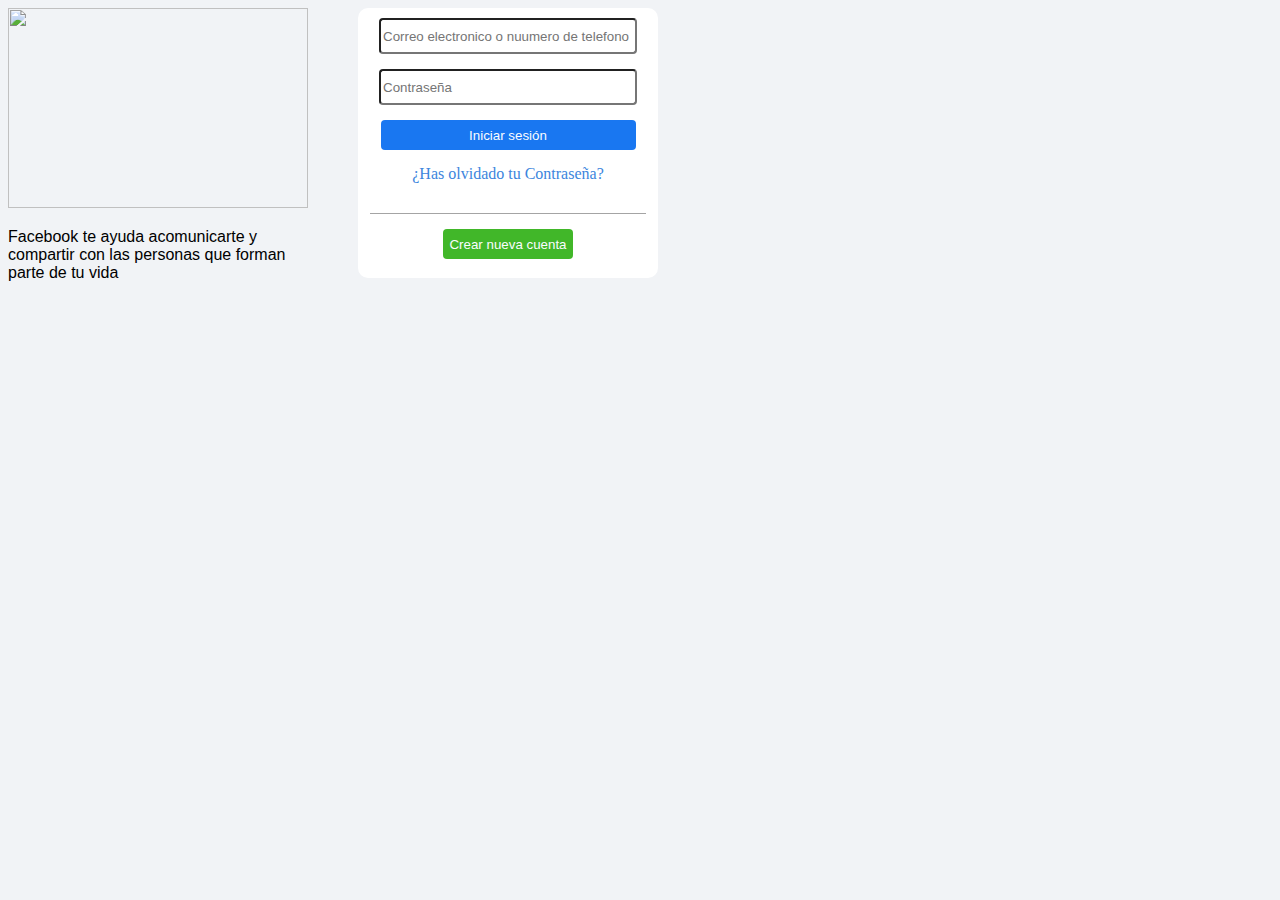
==== index.html @ ea8cef2d "cambio de nombre" ====
<!DOCTYPE html>
<html lang="es">

<head>
    <meta charset="UTF-8">
    <meta name="viewport" content="width=device-width, initial-scale=1.0">
    <title>Document</title>
    <link rel="stylesheet" href="CSS/style.css">
</head>

<body class="body">
    <section class="grid">
        <div>
        <img class="imagen" src="https://1000marcas.net/wp-content/uploads/2019/12/Facebook-Logo.png" alt="">
        <p>Facebook te ayuda acomunicarte y compartir con las personas que forman parte de tu vida</p>
        </div>
        <form class="form" action="formulario">
            <legend>
                <div class="contenedor-campos"> <!-- Contenedor para los campos del formulario -->
                    <div> <!-- Campo individual del formulario -->
                        <input class="input-text" type="text" placeholder="Correo electronico o nuumero de telefono">
                        <!-- Campo de entrada para el nombre -->
                    </div> <!-- Fin del campo individual del formulario -->
                </div>
                <div class="contenedor-campos"> <!-- Contenedor para los campos del formulario -->
                    <div> <!-- Campo individual del formulario -->
                        <input class="input-text" type="text" placeholder="Contraseña">
                        <!-- Campo de entrada para el nombre -->
                    </div> <!-- Fin del campo individual del formulario -->
                </div>
                <button class="boton1">Iniciar sesión</button>
                <div class="link">
                    <a href="">¿Has olvidado tu Contraseña?</a>
                </div>
                <div class="botonabajo">
                    <button class="boton2">Crear nueva cuenta</button>
                </div>
            </legend>
        </form>
    </section>
</body>

</html>
---- CSS/style.css ----
.body{
   background-color: #f1f3f6; 
}
.imagen{
    width: 300px;
    height: 200px;
}

.grid{
    display: grid;
    grid-template-columns: 1fr 1fr; /* Dos columnas de igual tamaño */
    width: 500px;
}
.form{
    width: 280px;
    height: 250px;
    background-color: #ffffff;
    margin-left: 50px;
    padding: 10px;
    border-radius: 10px;
    text-align: center;
}

.link a{
    text-decoration: none;
    color: #3c85dd;
    border-radius: 2px;
}

.boton1{
    background-color: #1977f1;
    color: #fafcff;
    border-radius: 4px;
    width: 255px;
    height: 30px;
    margin-bottom: 15px;
    border: none;
}

.boton2{
    margin-top: 15px;
    background-color: #41b729;
    color: #fafcff;
    height: 30px;
    border-radius: 4px;
    border: none;
}
.contenedor-campos
{
    margin-bottom: 15px;
    border: none;

}

.contenedor-campos input{
    width: 250px;
    height: 30px;
    border-radius: 4px;
}
.botonabajo{
    margin-top: 30px;
    height: 50px;
    border-top: 1px solid #a4a4a4;
}
p{
    font-family: Arial, Helvetica, sans-serif;
}
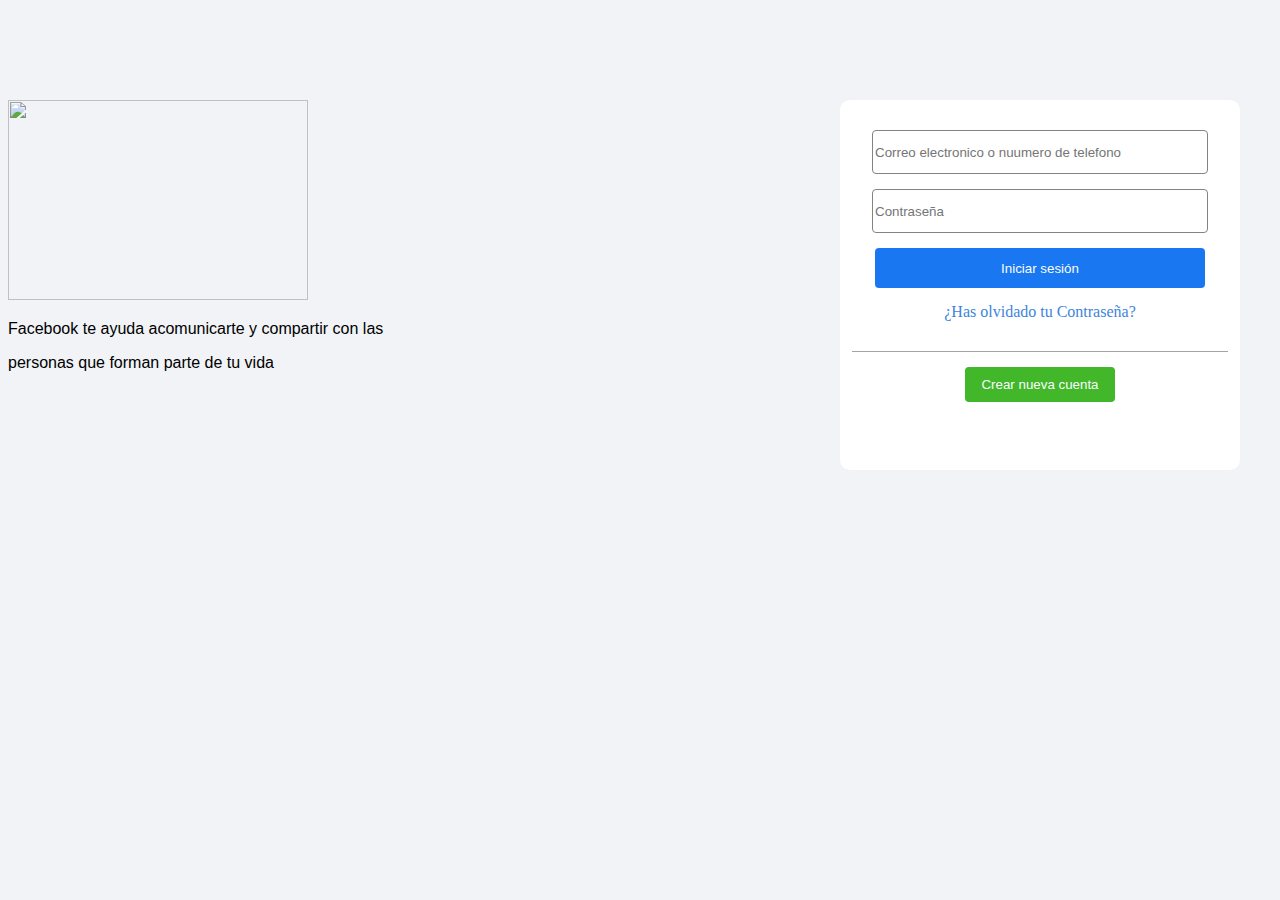
==== commit 16c3d096: "cambios" ====
--- a/index.html
+++ b/index.html
@@ -9,35 +9,40 @@
 </head>
 
 <body class="body">
-    <section class="grid">
-        <div>
-        <img class="imagen" src="https://1000marcas.net/wp-content/uploads/2019/12/Facebook-Logo.png" alt="">
-        <p>Facebook te ayuda acomunicarte y compartir con las personas que forman parte de tu vida</p>
-        </div>
-        <form class="form" action="formulario">
-            <legend>
-                <div class="contenedor-campos"> <!-- Contenedor para los campos del formulario -->
-                    <div> <!-- Campo individual del formulario -->
-                        <input class="input-text" type="text" placeholder="Correo electronico o nuumero de telefono">
-                        <!-- Campo de entrada para el nombre -->
-                    </div> <!-- Fin del campo individual del formulario -->
-                </div>
-                <div class="contenedor-campos"> <!-- Contenedor para los campos del formulario -->
-                    <div> <!-- Campo individual del formulario -->
-                        <input class="input-text" type="text" placeholder="Contraseña">
-                        <!-- Campo de entrada para el nombre -->
-                    </div> <!-- Fin del campo individual del formulario -->
-                </div>
-                <button class="boton1">Iniciar sesión</button>
-                <div class="link">
-                    <a href="">¿Has olvidado tu Contraseña?</a>
-                </div>
-                <div class="botonabajo">
-                    <button class="boton2">Crear nueva cuenta</button>
-                </div>
-            </legend>
-        </form>
-    </section>
+    <div class="centro">
+        <section class="grid">
+            <div>
+                <img class="imagen" src="https://1000marcas.net/wp-content/uploads/2019/12/Facebook-Logo.png" alt="">
+                <p>Facebook te ayuda acomunicarte y compartir con las <p>personas que forman parte de tu vida</p></p>
+            </div>
+            <form class="form" action="formulario">
+                <legend>
+                    <div class="escritura">
+                        <div class="contenedor-campos"> <!-- Contenedor para los campos del formulario -->
+                            <div> <!-- Campo individual del formulario -->
+                                <input class="input-text" type="text"
+                                    placeholder="Correo electronico o nuumero de telefono">
+                                <!-- Campo de entrada para el nombre -->
+                            </div> <!-- Fin del campo individual del formulario -->
+                        </div>
+                        <div class="contenedor-campos"> <!-- Contenedor para los campos del formulario -->
+                            <div> <!-- Campo individual del formulario -->
+                                <input class="input-text" type="text" placeholder="Contraseña">
+                                <!-- Campo de entrada para el nombre -->
+                            </div> <!-- Fin del campo individual del formulario -->
+                        </div>
+                    </div>
+                    <button class="boton1">Iniciar sesión</button>
+                    <div class="link">
+                        <a href="">¿Has olvidado tu Contraseña?</a>
+                    </div>
+                    <div class="botonabajo">
+                        <button class="boton2">Crear nueva cuenta</button>
+                    </div>
+                </legend>
+            </form>
+        </section>
+    </div>
 </body>
 
 </html>--- a/CSS/style.css
+++ b/CSS/style.css
@@ -5,17 +5,20 @@
     width: 300px;
     height: 200px;
 }
-
+.p{
+    text-align: justify;
+    margin-bottom: 0;
+}
 .grid{
     display: grid;
     grid-template-columns: 1fr 1fr; /* Dos columnas de igual tamaño */
-    width: 500px;
+    justify-content: space-between
 }
 .form{
-    width: 280px;
-    height: 250px;
+    width: 380px;
+    height: 350px;
     background-color: #ffffff;
-    margin-left: 50px;
+    margin-left: 200px;
     padding: 10px;
     border-radius: 10px;
     text-align: center;
@@ -31,8 +34,8 @@
     background-color: #1977f1;
     color: #fafcff;
     border-radius: 4px;
-    width: 255px;
-    height: 30px;
+    width: 330px;
+    height: 40px;
     margin-bottom: 15px;
     border: none;
 }
@@ -41,9 +44,10 @@
     margin-top: 15px;
     background-color: #41b729;
     color: #fafcff;
-    height: 30px;
+    height: 35px;
     border-radius: 4px;
     border: none;
+    width: 150px;
 }
 .contenedor-campos
 {
@@ -53,9 +57,11 @@
 }
 
 .contenedor-campos input{
-    width: 250px;
-    height: 30px;
+    width: 330px;
+    height: 40px;
+    border: 1px solid #838383;
     border-radius: 4px;
+
 }
 .botonabajo{
     margin-top: 30px;
@@ -64,4 +70,13 @@
 }
 p{
     font-family: Arial, Helvetica, sans-serif;
+}
+
+.centro{
+    margin-top: 100px;
+    height: 50%;
+}
+
+.escritura{
+    margin-top: 20px;
 }